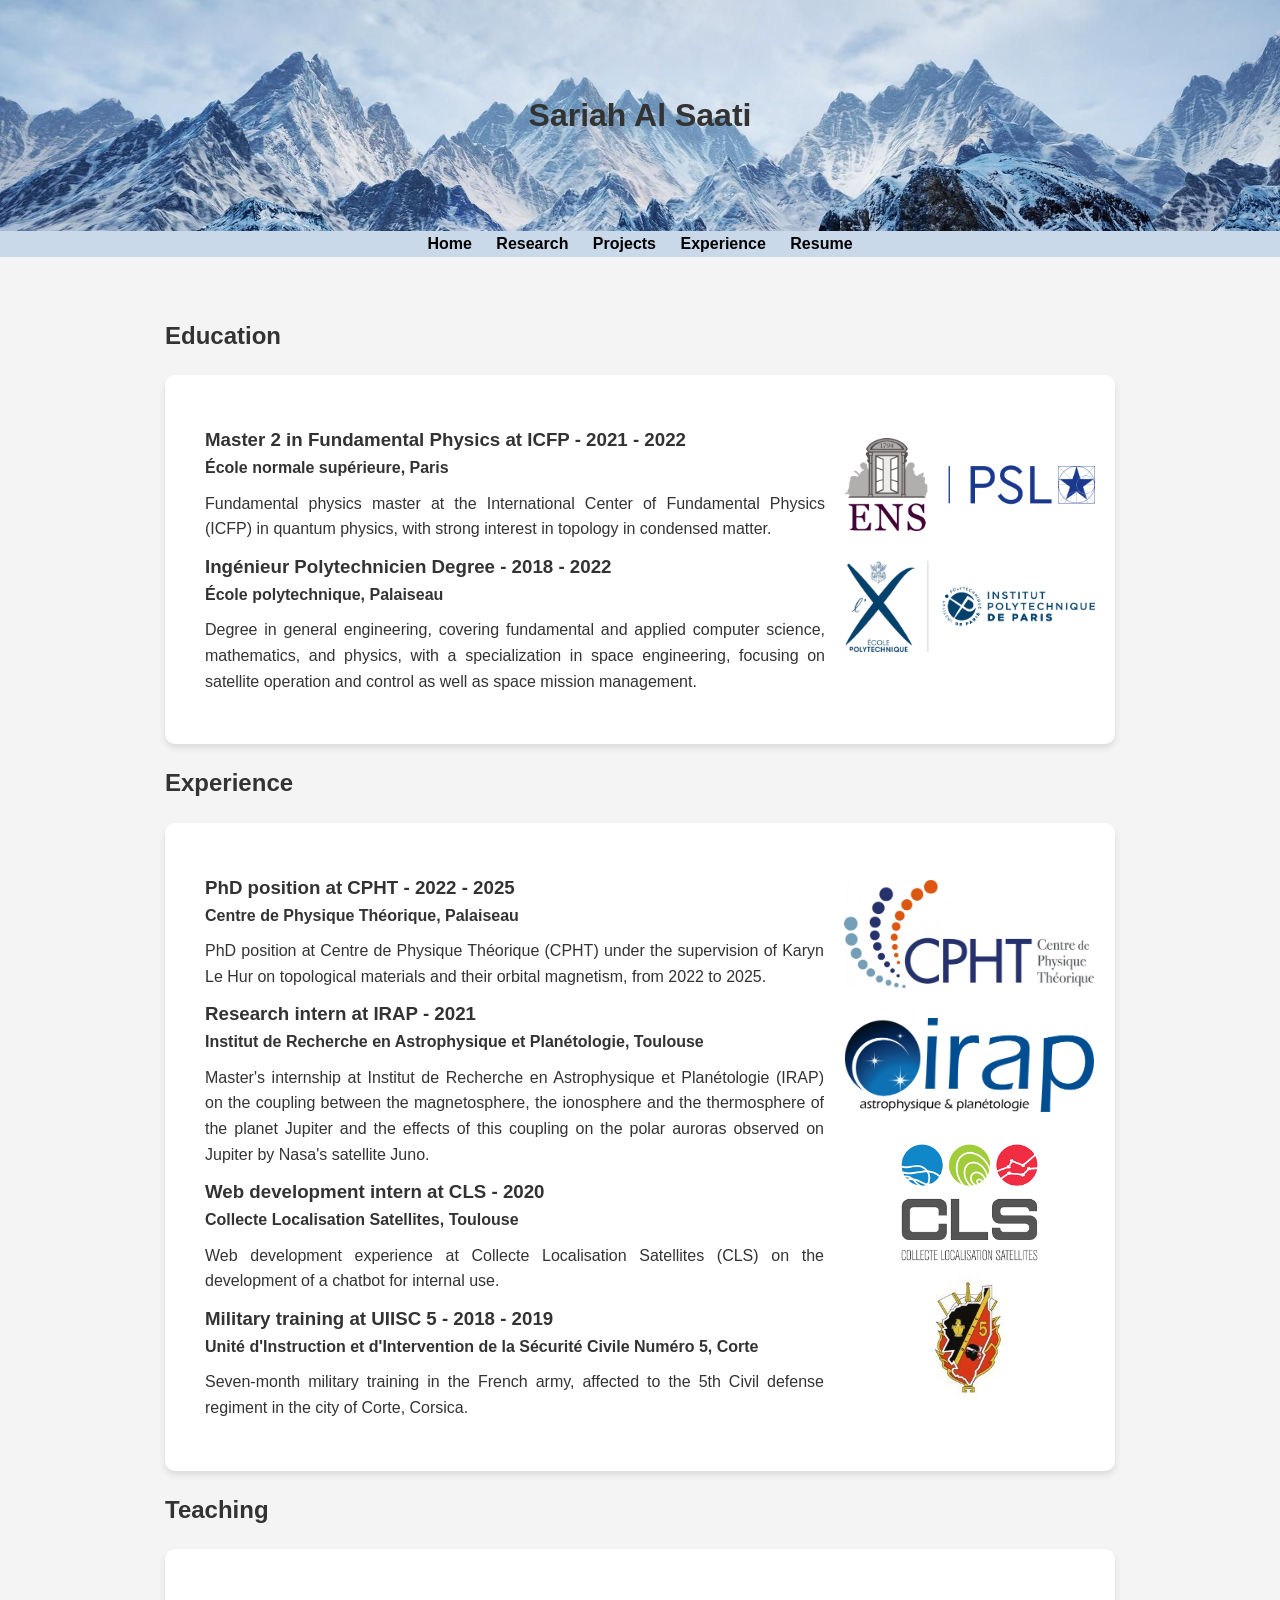
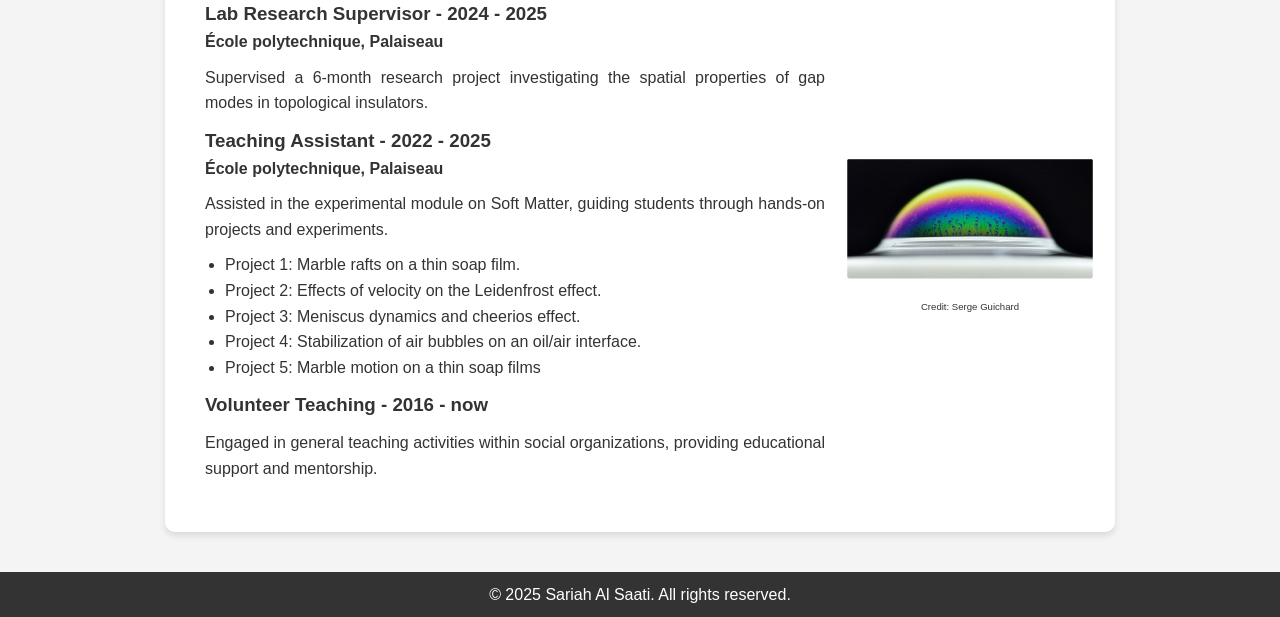
==== ind_experience.html @ ddf33143 "Add html" ====
<!DOCTYPE html>
<html lang="en">
<head>
    <meta charset="UTF-8">
    <meta name="viewport" content="width=device-width, initial-scale=1.0">
    <meta http-equiv="X-UA-Compatible" content="IE=edge">
    <title>Experience</title>
    <!-- Link to your CSS file -->
    <link rel="stylesheet" href="styles.css">
</head>
<body>

    <!-- Header -->
    <header>
        <h1>Sariah Al Saati</h1>
    </header>

    <nav>
        <ul>
            <li><a href="index.html">Home</a></li>
            <li><a href="ind_research.html">Research</a></li>
            <li><a href="ind_projects.html">Projects</a></li>
            <li><a href="ind_experience.html">Experience</a></li>
            <li><a href="Docs/cv.pdf">Resume</a></li>
        </ul>
    </nav>
    
    <!-- Main Content Section -->
    <main>
        <section id="experience">
            

        <h2>Education</h2>
        <section id="education">
            <div class="project-container" style="margin-top: 20px;">
                <div class="text-content">
                    <h3>Master 2 in Fundamental Physics at ICFP - 2021 - 2022</h3>
                    <h4>École normale supérieure, Paris</h4>
                    <p>Fundamental physics master at the International Center of Fundamental Physics (ICFP) in quantum physics, with strong interest in topology in condensed matter. </p>
                    <h3>Ingénieur Polytechnicien Degree - 2018 - 2022</h3>
                    <h4>École polytechnique, Palaiseau</h4>
                    <p> Degree in general engineering, covering fundamental and applied computer science, mathematics, and physics, with a specialization in space engineering, focusing on satellite operation and control as well as space mission management. </p>
                </div>
                <div class="image-content">
                    <img src="Figures/logo_ens_psl_en_png.png" class="block">
                    <img src="Figures/polytechnique-logohori.png" class="block">
                </div>
            </div>
        </section>

            <h2>Experience</h2>
            <div class="project-container" style="margin-top: 20px;">
                <div class="text-content">
                <h3>PhD position at CPHT - 2022 - 2025</h3>
                <h4>Centre de Physique Théorique, Palaiseau</h4>
                <p>PhD position at Centre de Physique Théorique (CPHT) under the supervision of Karyn Le Hur on topological materials and their orbital magnetism, from 2022 to 2025.</p>
                <h3>Research intern  at IRAP - 2021</h3>
                <h4>Institut de Recherche en Astrophysique et Planétologie, Toulouse</h4>
                <p>Master's internship at Institut de Recherche en Astrophysique et Planétologie (IRAP) on the coupling between the magnetosphere, the ionosphere and the thermosphere of the planet Jupiter and the effects of this coupling on the polar auroras observed on Jupiter by Nasa's satellite Juno.</p>
                <h3>Web development intern at CLS - 2020</h3>
                <h4>Collecte Localisation Satellites, Toulouse</h4>
                <p>Web development experience at Collecte Localisation Satellites (CLS) on the development of a chatbot for internal use.</p>
                <h3>Military training at UIISC 5 - 2018 - 2019</h3>
                <h4>Unité d'Instruction et d'Intervention de la Sécurité Civile Numéro 5, Corte</h4>
                <p>Seven-month military training in the French army, affected to the 5th Civil defense regiment in the city of Corte, Corsica.</p>
            </div>
            <div class="image-content">
                <img src="Figures/logoCPHT.jpg" class="block">
                <img src="Figures/irap.png" class="block">
                <img src="Figures/cls.png" class="block2">
                <img src="Figures/logoUIISC5.png" class="block2">
            </div>
        </div>
        
        <h2>Teaching</h2>
        <section id="teaching"> 
            <div class="project-container" style="margin-top: 20px;">
                <div class="text-content">
                    <h3>Lab Research Supervisor - 2024 - 2025</h3>
                    <h4>École polytechnique, Palaiseau</h4>
                    <p>Supervised a 6-month research project investigating the spatial properties of gap modes in topological insulators.</p>

                    <h3>Teaching Assistant - 2022 - 2025</h3>
                    <h4>École polytechnique, Palaiseau</h4>
                    <p>Assisted in the experimental module on Soft Matter, guiding students through hands-on projects and experiments.</p>
                    <ul>
                        <li>Project 1: Marble rafts on a thin soap film.</li>
                        <li>Project 2: Effects of velocity on the Leidenfrost effect.</li>
                        <li>Project 3: Meniscus dynamics and cheerios effect.</li>
                        <li>Project 4: Stabilization of air bubbles on an oil/air interface.</li>
                        <li>Project 5: Marble motion on a thin soap films</li>
                    </ul>

                    <h3>Volunteer Teaching - 2016 - now</h3>
                    <p>Engaged in general teaching activities within social organizations, providing educational support and mentorship.</p>
                </div>
                <div class="image-content">
                    <img src="Figures/bubble.webp" alt="Project Image">
                    <p class="caption"> Credit: Serge Guichard </p>
                </div>
            </div>
        </section>
    </main>

    <!-- Footer -->
    <footer>
        <p>&copy; 2025 Sariah Al Saati. All rights reserved.</p>
    </footer>
</body>
</html>
---- styles.css ----
/* General reset for consistent styling */
* {
    margin: 0;
    padding: 0;
    box-sizing: border-box;
}

/* Header and Navigation */
header {
    background-image: url('Figures/wpp.jpg');
    background-size: cover; 
    background-position: center; 
    background-repeat: no-repeat;
    display: flex;
    padding: 90px;
    justify-content: center; 
    align-items: center;
}

html, body {
    font-family: Arial, sans-serif;
    line-height: 1.6;
    color: #333;
    height: 100%;
    margin: 0;
    background-color: #f4f4f4;
    text-align: justify;
    display: flex;
    flex-direction: column;
}


.header-container {
    display: flex;
    justify-content: center;
    text-align: center;
    align-items: center;
    box-sizing: border-box;
    height: 100%; 
}

nav {
    text-align: center;
    background-color: #c9d9e9;
}

nav ul {
    list-style-type: none;
    padding: 0;
}

nav ul li {
    display: inline;
    margin: 0 10px;
}

nav ul li a {
    color: rgb(0, 0, 0);
    text-decoration: none;
    font-weight: bold;
}

nav ul li a:hover {
    text-decoration: underline;
}

/* Main Content */
main {
    padding: 20px;
    max-width: 1000px;
    margin: 20px auto;
    flex: 1;
}

main h2 {
    margin-top: 20px;
    color: #333;
}

main h3 {
    margin-top: 10px;
    color: #333;
}

main p {
    margin: 10px 0;
}

#contactForm {
    display: flex;
    flex-direction: column;
}

#contactForm label {
    margin-top: 10px;
}

#contactForm input,
#contactForm textarea {
    padding: 10px;
    margin: 5px 0;
    width: 100%;
}

button {
    background-color: #4CAF50;
    color: white;
    border: none;
    padding: 10px;
    cursor: pointer;
    margin-top: 10px;
}

button:hover {
    background-color: #45a049;
}

/* Footer */
footer {
    background-color: #333;
    color: white;
    text-align: center;
    padding: 10px 0;
    position: relative;
    /* margin-top: 20px; */
    bottom: 0;
    width: 100%;
}

/* Responsive Design */
@media (max-width: 600px) {
    nav ul li {
        display: block;
        text-align: center;
        margin: 10px 0;
    }
}

.project-container {
    display: flex;
    align-items: center;
    background: white;
    padding: 20px;
    text-align: justify;
    border-radius: 10px;
    box-shadow: 0px 4px 6px rgba(0, 0, 0, 0.1);
    max-width: 950px;
    margin: auto;
}
.text-content {
    flex: 1;
    padding: 20px;
}
.text-content h2 {
    margin-top: 0;
}
.image-content img {
    width: 250px;
    border-radius: 10px;
}

img.block {
    display: block;
    margin-bottom: 30px;
  }

img.block2 {
    display: block;
    margin-bottom: 30px;
    width: 60%;
    margin: 0 auto;
  }

ul {
    padding-left: 20px;
}

/* Image on the right (default) */
.image-right .image-content {
    order: 2;
    padding-left: 20px;
}
.image-right .text-content {
    order: 1;
    padding-right: 20px;
}

/* Image on the left */
.image-left .image-content {
    order: 1;
    padding-right: 20px;
}
.image-left .text-content {
    order: 2;
    padding-left: 20px;
}

.switch-btn {
    margin-top: 10px;
    padding: 8px 12px;
    border: none;
    background-color: #00aaff;
    color: #f4f4f4;
    font-size: 14px;
    cursor: pointer;
    border-radius: 10px;
    width: 30%;
}
.switch-btn:hover {
    background-color: #00aaff;
}

p.caption {
    text-align: center;
    font-size: 0.6em;
  }
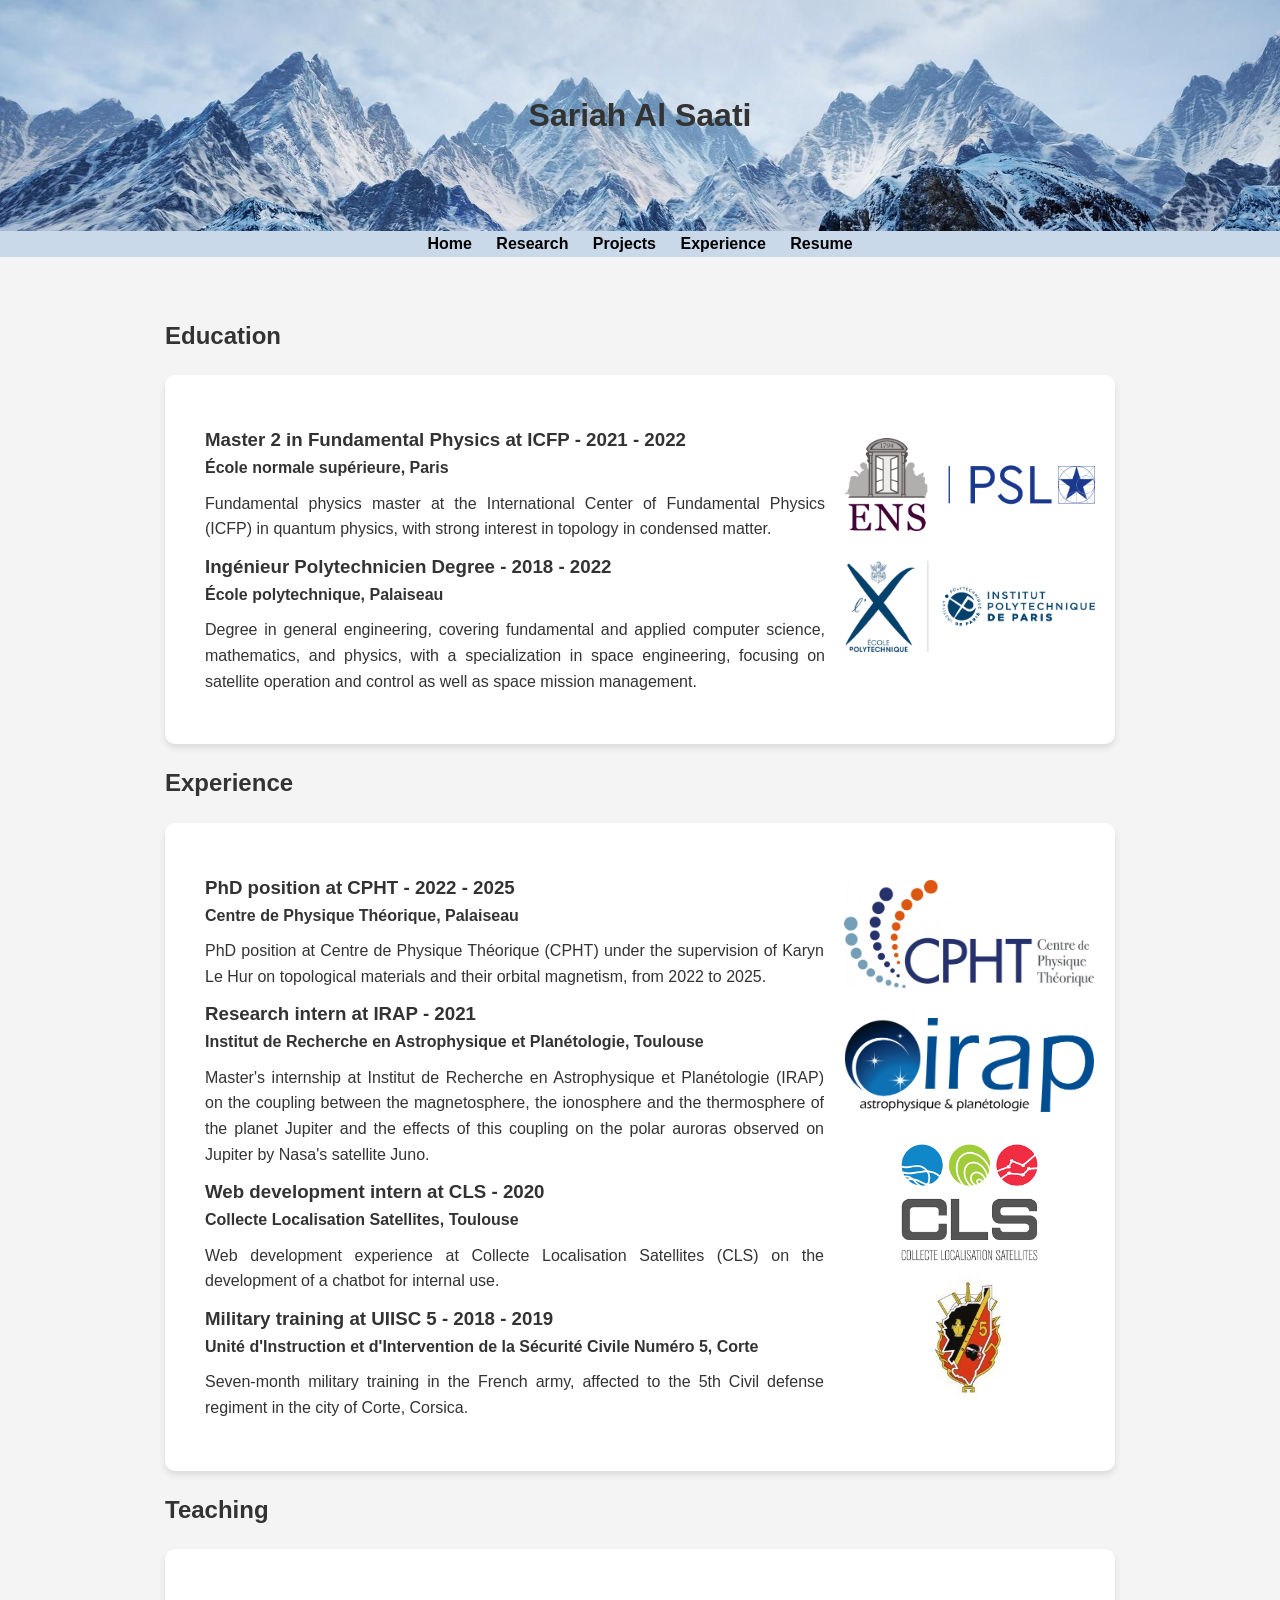
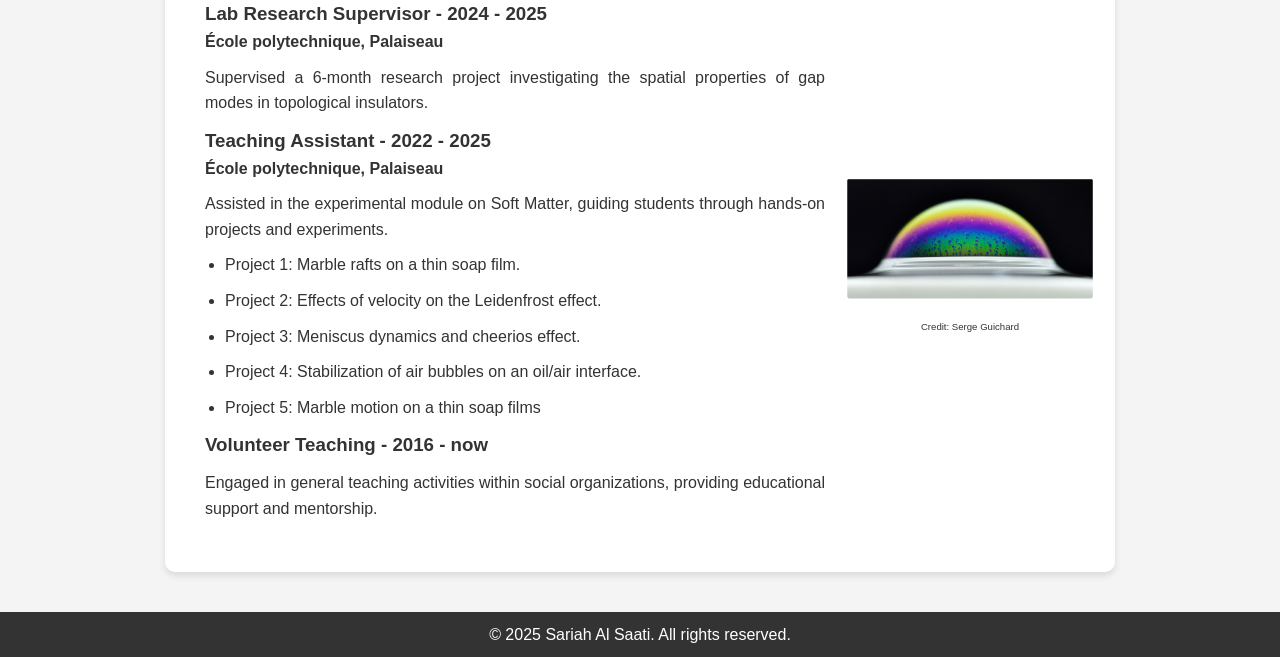
==== commit afbd72a7: "Update styles" ====
--- a/ind_experience.html
+++ b/ind_experience.html
@@ -1,14 +1,25 @@
 <!DOCTYPE html>
 <html lang="en">
 <head>
+    <!-- Google Tag Manager -->
+    <script>(function(w,d,s,l,i){w[l]=w[l]||[];w[l].push({'gtm.start':
+    new Date().getTime(),event:'gtm.js'});var f=d.getElementsByTagName(s)[0],
+    j=d.createElement(s),dl=l!='dataLayer'?'&l='+l:'';j.async=true;j.src=
+    'https://www.googletagmanager.com/gtm.js?id='+i+dl;f.parentNode.insertBefore(j,f);
+    })(window,document,'script','dataLayer','GTM-5B4VDCNB');</script>
+    <!-- End Google Tag Manager -->
     <meta charset="UTF-8">
     <meta name="viewport" content="width=device-width, initial-scale=1.0">
     <meta http-equiv="X-UA-Compatible" content="IE=edge">
-    <title>Experience</title>
+    <title>Sariah Al Saati - Experience</title>
     <!-- Link to your CSS file -->
     <link rel="stylesheet" href="styles.css">
 </head>
 <body>
+    <!-- Google Tag Manager (noscript) -->
+    <noscript><iframe src="https://www.googletagmanager.com/ns.html?id=GTM-5B4VDCNB"
+    height="0" width="0" style="display:none;visibility:hidden"></iframe></noscript>
+    <!-- End Google Tag Manager (noscript) -->
 
     <!-- Header -->
     <header>
--- a/styles.css
+++ b/styles.css
@@ -13,6 +13,7 @@
     background-repeat: no-repeat;
     display: flex;
     padding: 90px;
+    min-width: 700px;
     justify-content: center; 
     align-items: center;
 }
@@ -27,6 +28,7 @@
     text-align: justify;
     display: flex;
     flex-direction: column;
+    min-width: 700px;
 }
 
 
@@ -86,34 +88,6 @@
     margin: 10px 0;
 }
 
-#contactForm {
-    display: flex;
-    flex-direction: column;
-}
-
-#contactForm label {
-    margin-top: 10px;
-}
-
-#contactForm input,
-#contactForm textarea {
-    padding: 10px;
-    margin: 5px 0;
-    width: 100%;
-}
-
-button {
-    background-color: #4CAF50;
-    color: white;
-    border: none;
-    padding: 10px;
-    cursor: pointer;
-    margin-top: 10px;
-}
-
-button:hover {
-    background-color: #45a049;
-}
 
 /* Footer */
 footer {
@@ -136,6 +110,15 @@
     }
 }
 
+ul li {
+    margin-bottom: 10px;
+}
+
+ul li i, ul li img {
+    list-style: none;
+    margin-right: 8px;
+}
+
 .project-container {
     display: flex;
     align-items: center;
@@ -145,6 +128,7 @@
     border-radius: 10px;
     box-shadow: 0px 4px 6px rgba(0, 0, 0, 0.1);
     max-width: 950px;
+    min-width: 500px;
     margin: auto;
 }
 .text-content {
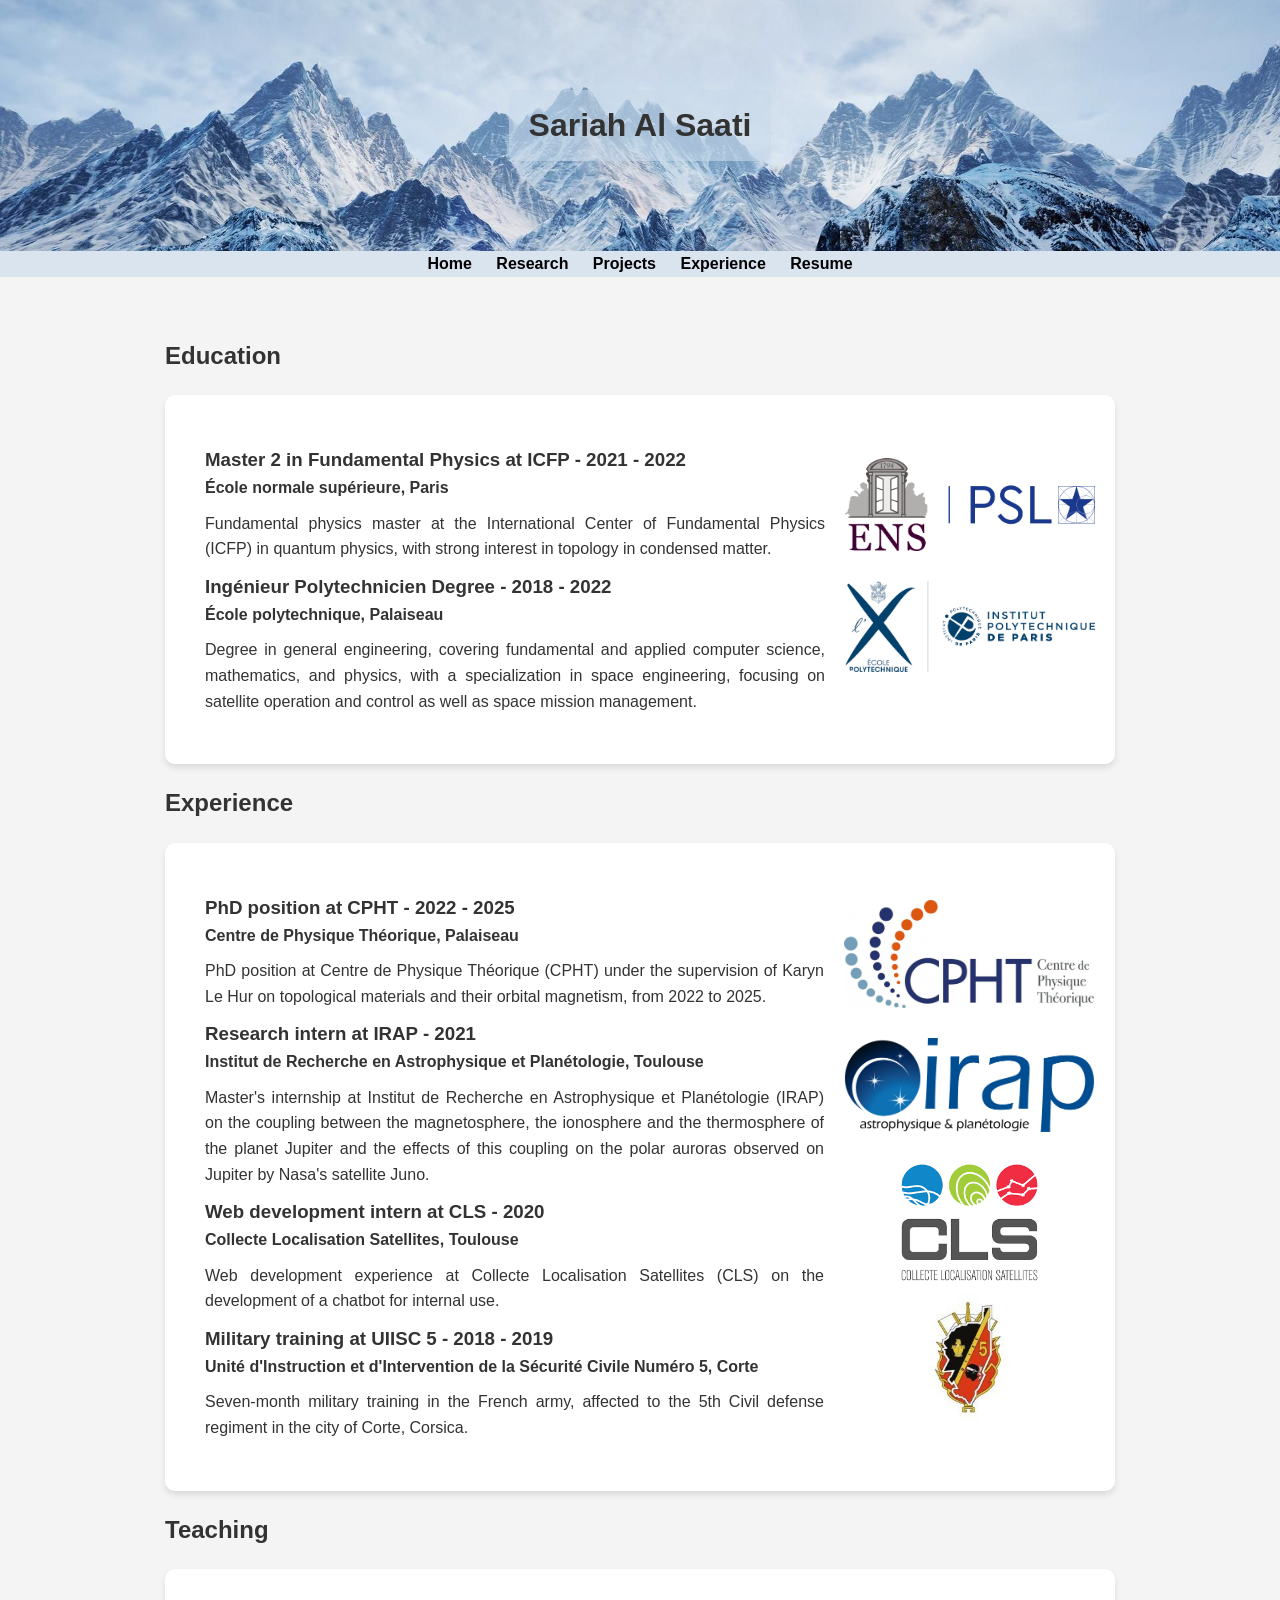
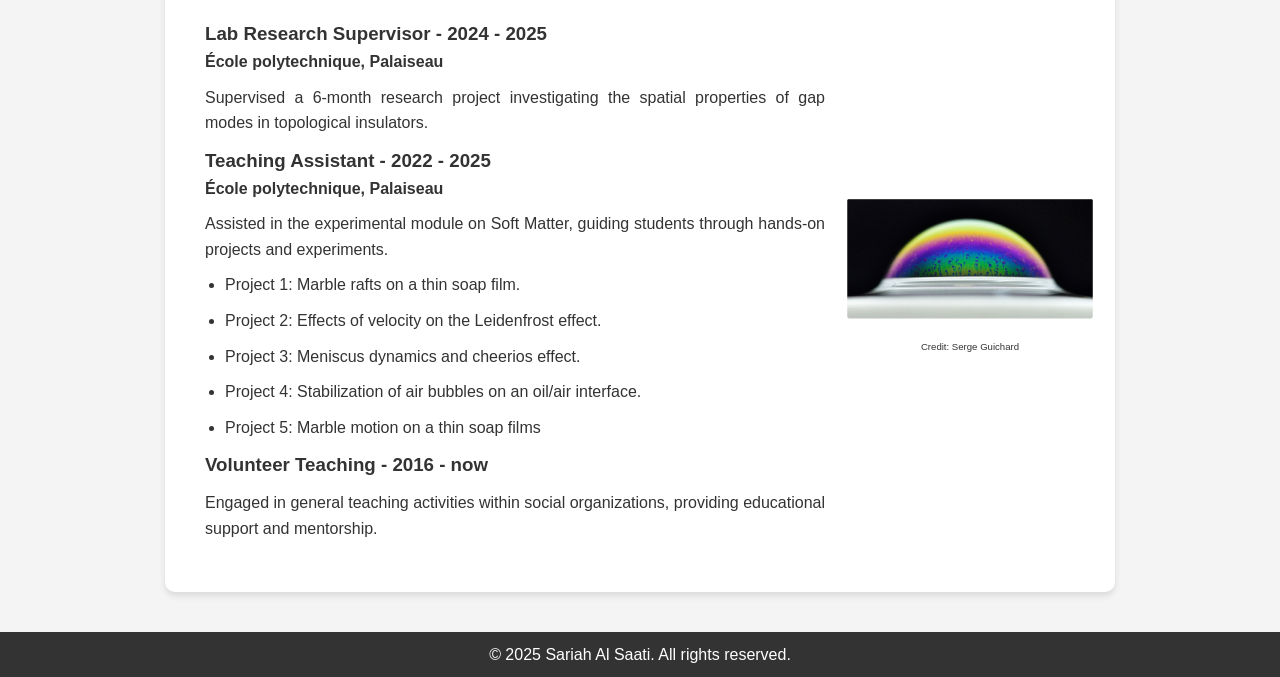
==== commit 8bb833f2: "Update styles" ====
--- a/ind_experience.html
+++ b/ind_experience.html
@@ -23,7 +23,7 @@
 
     <!-- Header -->
     <header>
-        <h1>Sariah Al Saati</h1>
+        <h1><span class="title-background">Sariah Al Saati</span></h1>
     </header>
 
     <nav>
--- a/styles.css
+++ b/styles.css
@@ -43,12 +43,13 @@
 
 nav {
     text-align: center;
-    background-color: #c9d9e9;
+    background-color: rgba(202, 219, 235, 0.6);
 }
 
 nav ul {
     list-style-type: none;
     padding: 0;
+    color: #333;
 }
 
 nav ul li {
@@ -157,6 +158,7 @@
 
 ul {
     padding-left: 20px;
+    padding-right: 20px;
 }
 
 /* Image on the right (default) */
@@ -179,22 +181,15 @@
     padding-left: 20px;
 }
 
-.switch-btn {
-    margin-top: 10px;
-    padding: 8px 12px;
-    border: none;
-    background-color: #00aaff;
-    color: #f4f4f4;
-    font-size: 14px;
-    cursor: pointer;
-    border-radius: 10px;
-    width: 30%;
-}
-.switch-btn:hover {
-    background-color: #00aaff;
-}
-
 p.caption {
     text-align: center;
     font-size: 0.6em;
-  }+  }
+
+.title-background {
+    background-color: rgba(202, 219, 235, 0.6); /* Semi-transparent black */
+    color: #333; /* Text color */
+    padding: 10px 20px; /* Space inside the background */
+    border-radius: 5px; /* Rounded corners */
+    display: inline-block; /* Ensure it wraps only around text */
+}
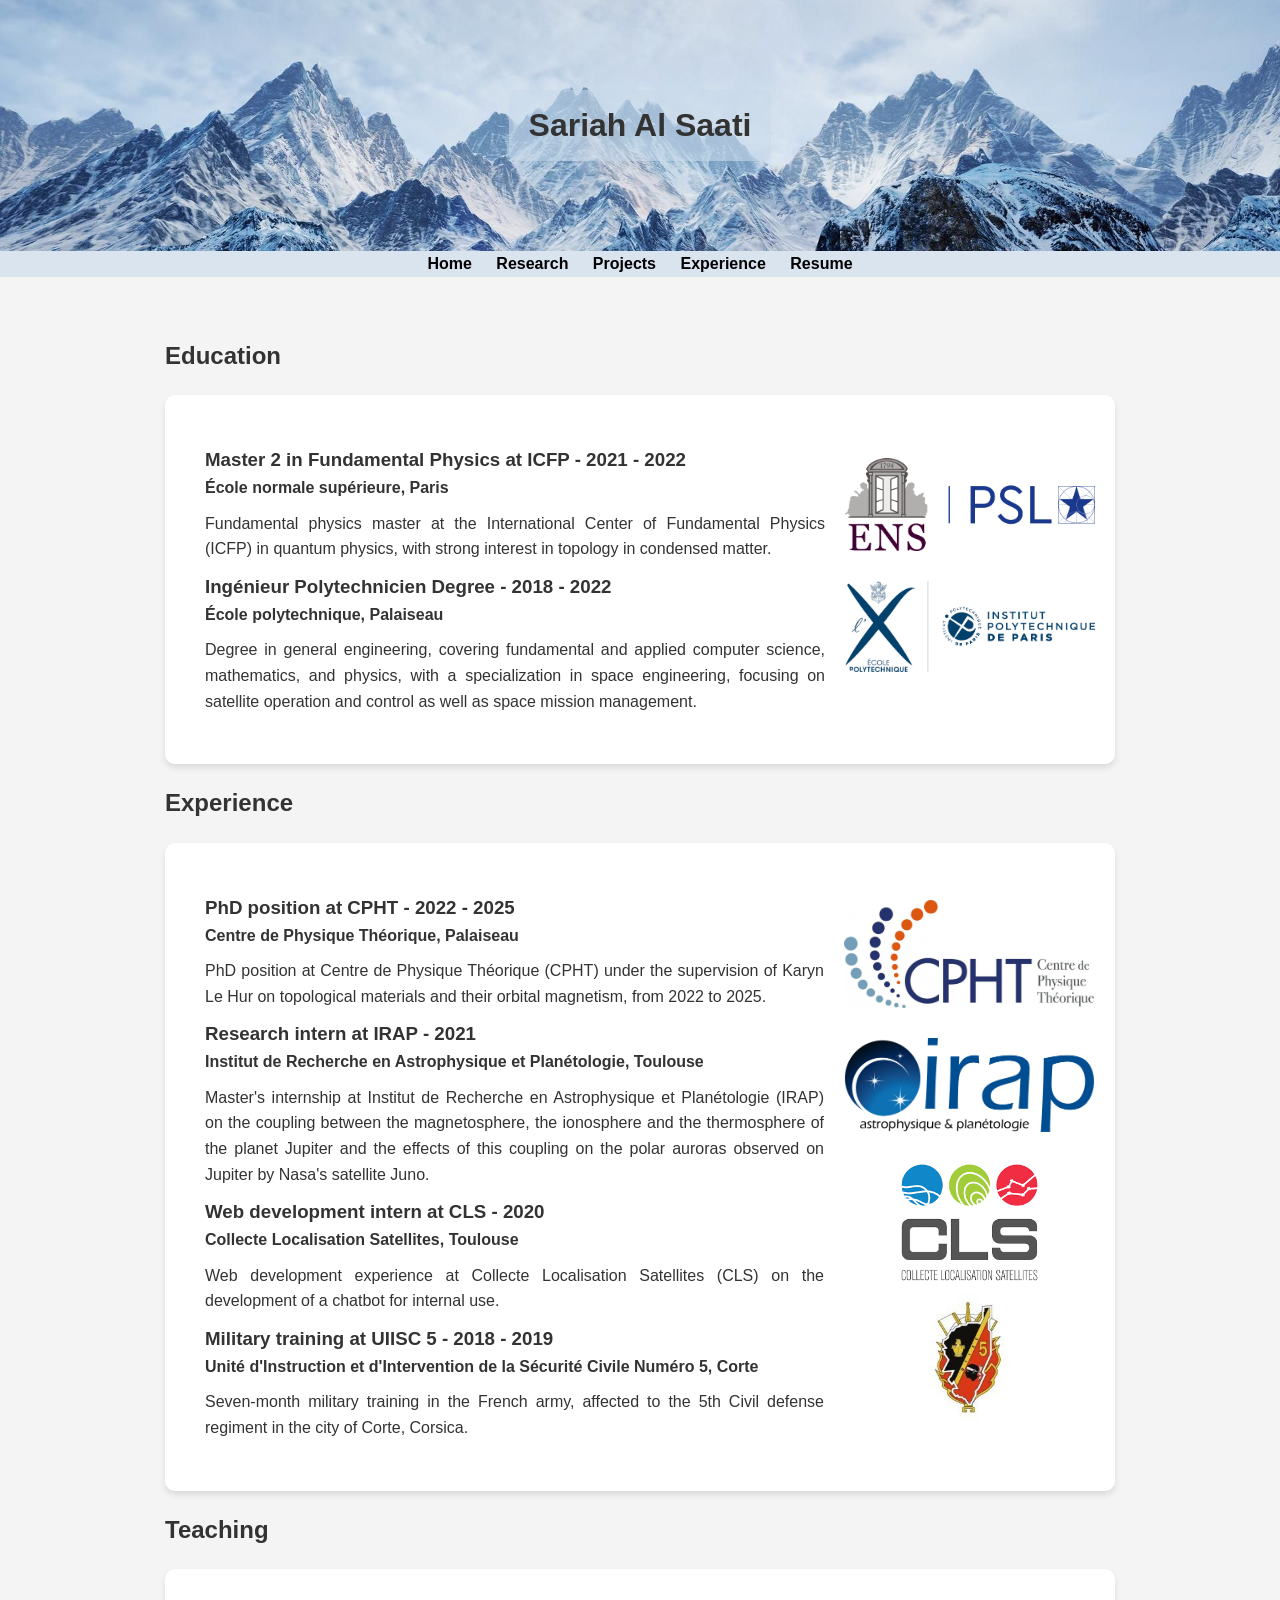
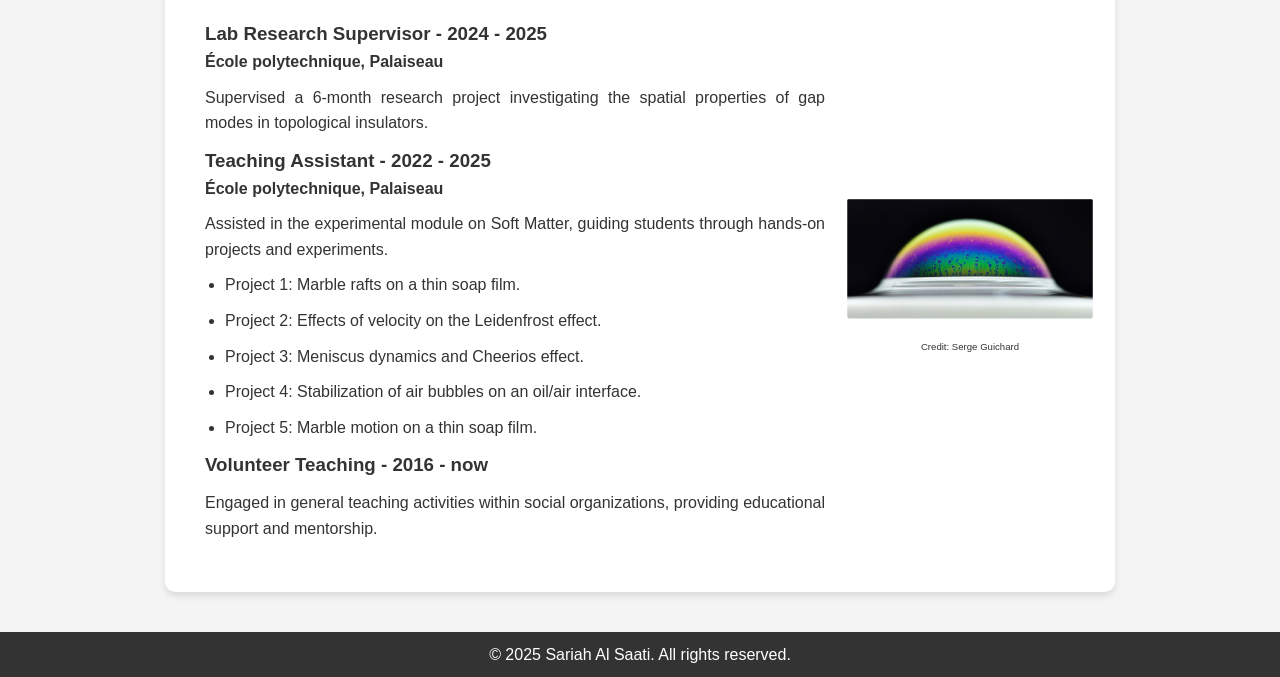
==== commit 96017f9c: "Add arxiv paper" ====
--- a/ind_experience.html
+++ b/ind_experience.html
@@ -97,9 +97,9 @@
                     <ul>
                         <li>Project 1: Marble rafts on a thin soap film.</li>
                         <li>Project 2: Effects of velocity on the Leidenfrost effect.</li>
-                        <li>Project 3: Meniscus dynamics and cheerios effect.</li>
+                        <li>Project 3: Meniscus dynamics and Cheerios effect.</li>
                         <li>Project 4: Stabilization of air bubbles on an oil/air interface.</li>
-                        <li>Project 5: Marble motion on a thin soap films</li>
+                        <li>Project 5: Marble motion on a thin soap film.</li>
                     </ul>
 
                     <h3>Volunteer Teaching - 2016 - now</h3>
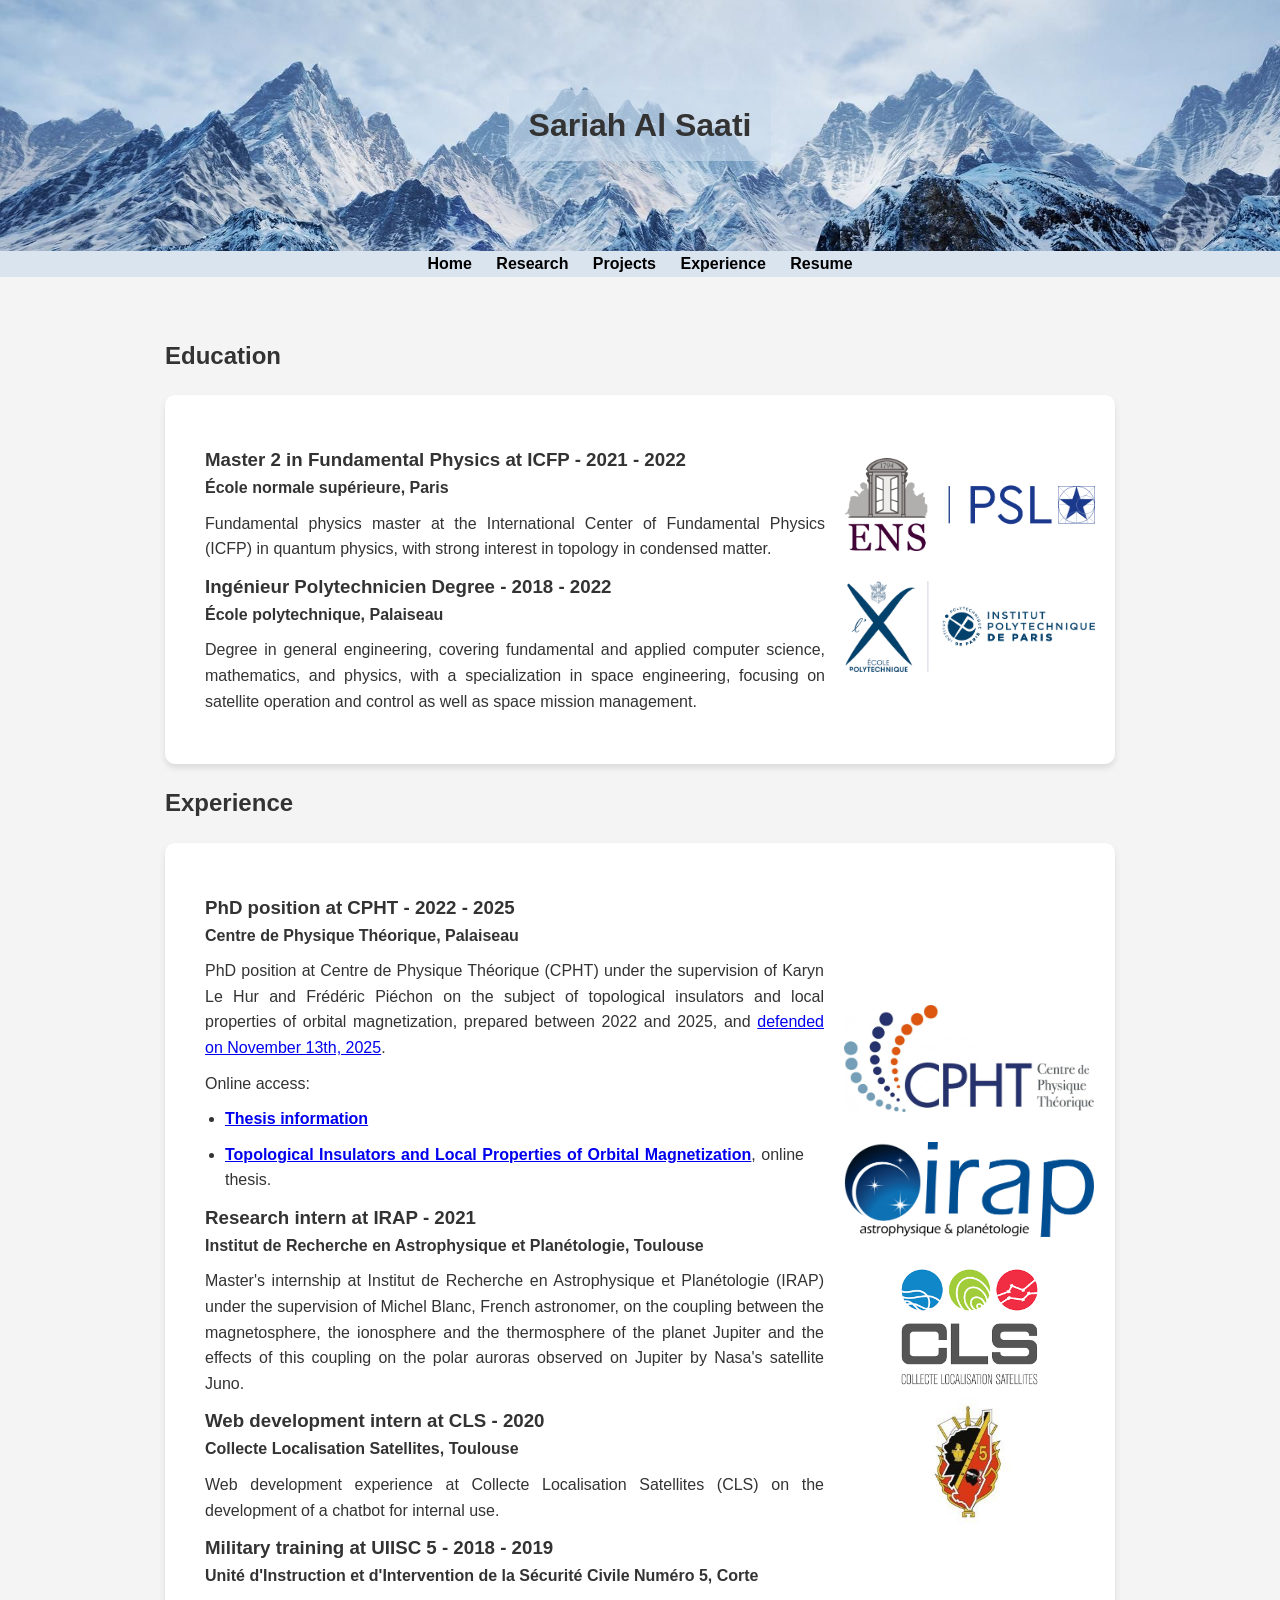
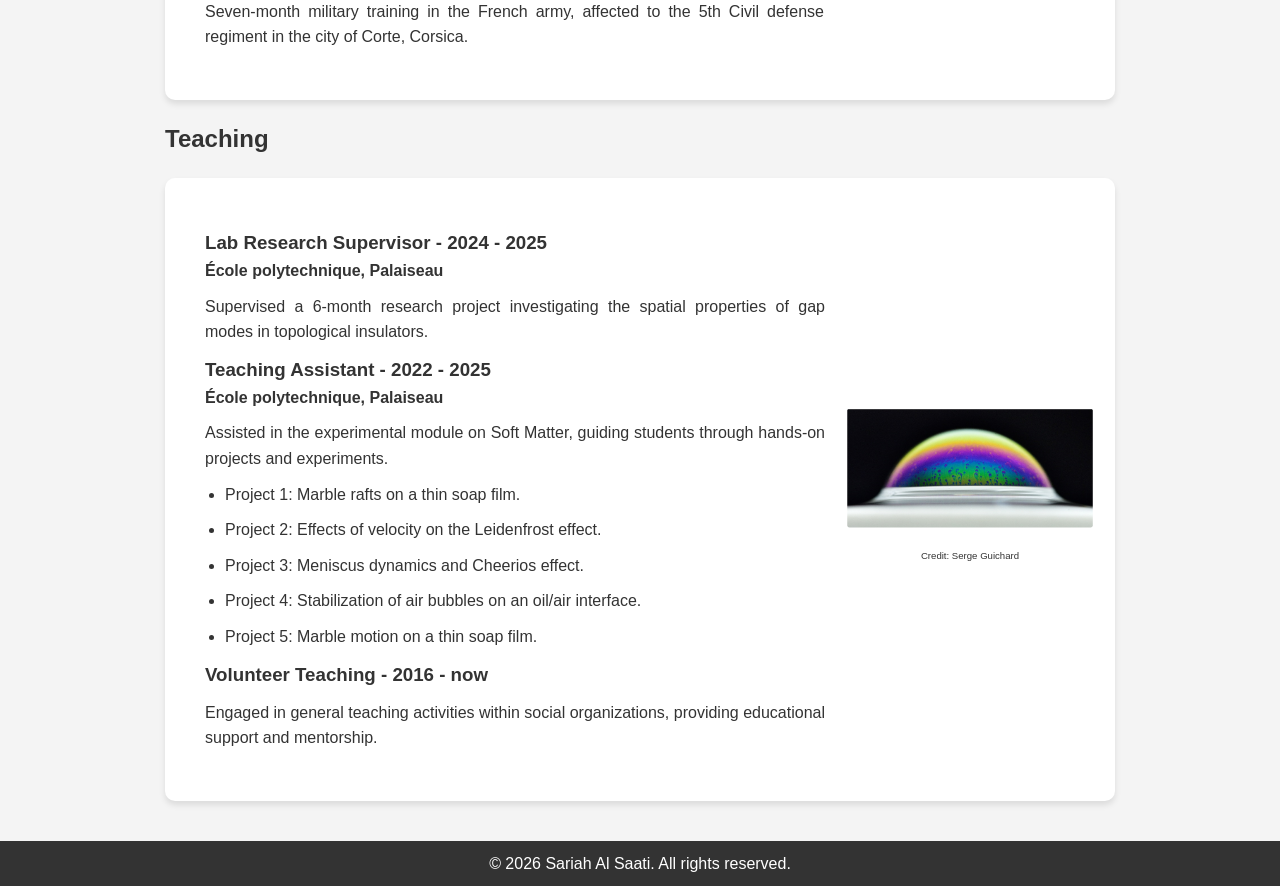
==== commit 047b33df: "update defense" ====
--- a/ind_experience.html
+++ b/ind_experience.html
@@ -64,10 +64,16 @@
                 <div class="text-content">
                 <h3>PhD position at CPHT - 2022 - 2025</h3>
                 <h4>Centre de Physique Théorique, Palaiseau</h4>
-                <p>PhD position at Centre de Physique Théorique (CPHT) under the supervision of Karyn Le Hur on topological materials and their orbital magnetism, from 2022 to 2025.</p>
+                <p>PhD position at Centre de Physique Théorique (CPHT) under the supervision of Karyn Le Hur and Frédéric Piéchon on the subject of topological insulators and local properties of orbital magnetization, prepared between 2022 and 2025, and <a href="https://www.cpht.polytechnique.fr/?q=fr/node/937">defended on November 13th, 2025</a>.</p>
+                <p>Online access:</p>
+                    <ul>
+                        <li><strong><a href="https://theses.fr/2025IPPAX098">Thesis information</a></strong></li>
+                        <li><strong><a href="https://theses.hal.science/tel-05462193">Topological Insulators and Local Properties of Orbital Magnetization</a></strong>, online thesis.</li>
+                    </ul>
+                <p></p>
                 <h3>Research intern  at IRAP - 2021</h3>
                 <h4>Institut de Recherche en Astrophysique et Planétologie, Toulouse</h4>
-                <p>Master's internship at Institut de Recherche en Astrophysique et Planétologie (IRAP) on the coupling between the magnetosphere, the ionosphere and the thermosphere of the planet Jupiter and the effects of this coupling on the polar auroras observed on Jupiter by Nasa's satellite Juno.</p>
+                <p>Master's internship at Institut de Recherche en Astrophysique et Planétologie (IRAP) under the supervision of Michel Blanc, French astronomer, on the coupling between the magnetosphere, the ionosphere and the thermosphere of the planet Jupiter and the effects of this coupling on the polar auroras observed on Jupiter by Nasa's satellite Juno.</p>
                 <h3>Web development intern at CLS - 2020</h3>
                 <h4>Collecte Localisation Satellites, Toulouse</h4>
                 <p>Web development experience at Collecte Localisation Satellites (CLS) on the development of a chatbot for internal use.</p>
@@ -115,7 +121,7 @@
 
     <!-- Footer -->
     <footer>
-        <p>&copy; 2025 Sariah Al Saati. All rights reserved.</p>
+        <p>&copy; 2026 Sariah Al Saati. All rights reserved.</p>
     </footer>
 </body>
 </html>
